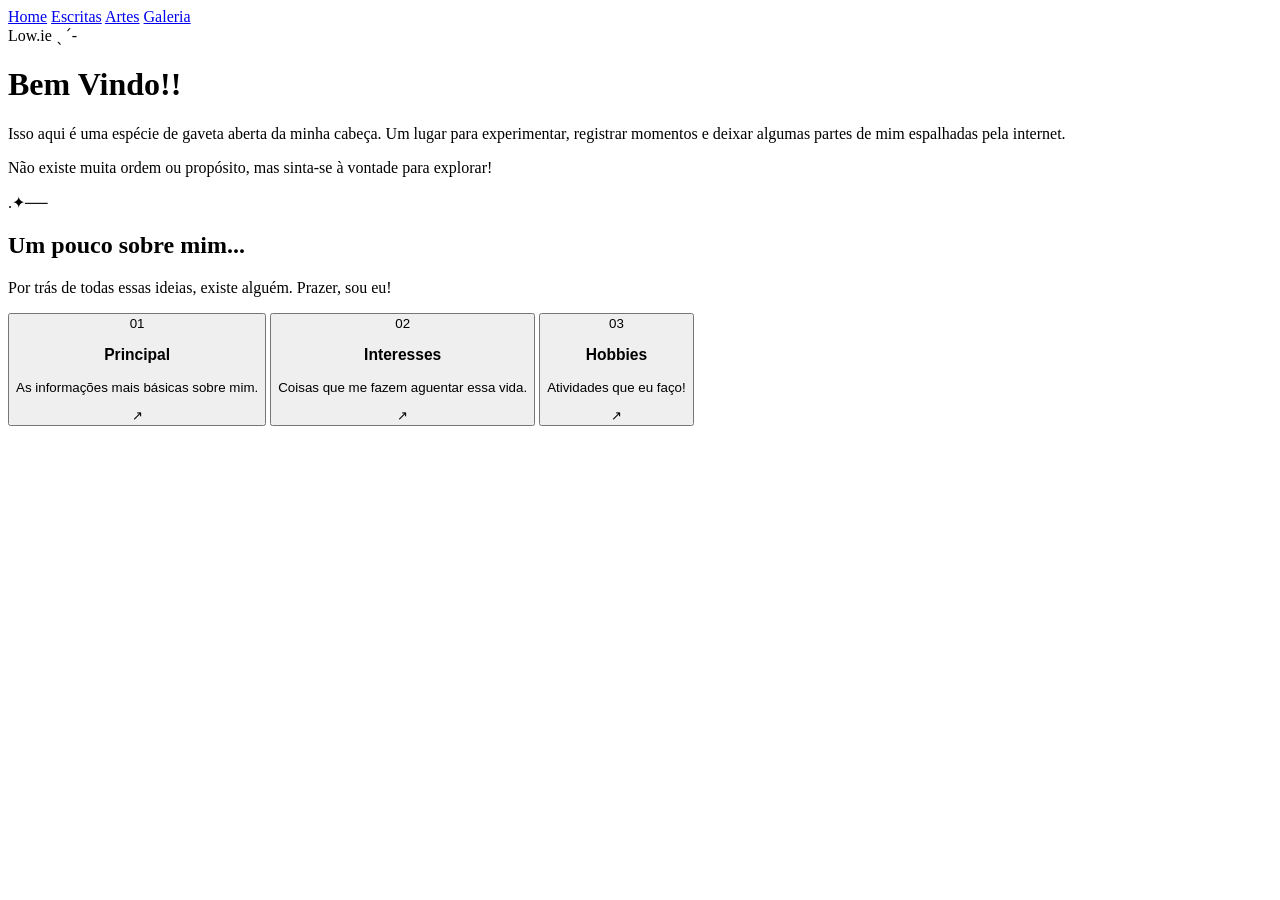
==== index.html @ aa316109 "commit base" ====
<!DOCTYPE html>
<html lang="pt-br">

<head>
    <meta charset="UTF-8">
    <meta name="viewport" content="width=device-width, initial-scale=1.0">

    <title>Low.ie - Meu Cantinho</title>

    <!-- Fonte -->
    <link rel="preconnect" href="https://fonts.googleapis.com">
    <link rel="preconnect" href="https://fonts.gstatic.com" crossorigin>
    <link href="https://fonts.googleapis.com/css2?family=Chakra+Petch:wght@400;500;600;700&display=swap" rel="stylesheet">

    <!-- CSS -->
    <link rel="stylesheet" href="css/main.css">
</head>

<body>

    <main class="container">

        <!-- Cabeçalho e Banner -->
        <header class="cabecalho">

            <div class="banner">

                <!-- Navegação -->
                <nav class="navegacao">
                    <a href="index.html" aria-current="page">Home</a>
                    <a href="escritas.html">Escritas</a>
                    <a href="artes.html">Artes</a>
                    <a href="galeria.html">Galeria</a>
                </nav>

                <!-- Identidade -->
                <div class="logo">
                    <span>Low.ie</span>
                    <span class="detalhe-logo">ˎˊ-</span>
                </div>

                <!-- Título -->
                <h1 class="titulo-banner">Bem Vindo!!</h1>

            </div>

        </header>

        <!-- Apresentação -->
        <section class="apresentacao">

            <p>
                Isso aqui é uma espécie de gaveta aberta da minha cabeça.
                Um lugar para experimentar, registrar momentos e deixar
                algumas partes de mim espalhadas pela internet.
            </p>

            <p class="convite">
                Não existe muita ordem ou propósito, mas sinta-se à
                vontade para explorar!
            </p>

        </section>

        <!-- Divisor decorativo -->
        <div class="divisor">

            <div class="linha"></div>

            <div class="pontos">
                <span></span>
                <span></span>
                <span></span>
            </div>

        </div>

    </main>

    <!-- Nova seção -->
    <section class="secao-conteudo revelar">

        <div class="secao-titulo">
            <span class="numero">.✦── </span>
            <h2>Um pouco sobre mim...</h2>
        </div>

        <p class="descricao-secao">
            Por trás de todas essas ideias, existe alguém. Prazer, sou eu!
        </p>

        <div class="conteudo-categorias">

            <button type="button" class="categoria" data-modal="modais/principal.html">
                <span>01</span>
                <h3>Principal</h3>
                <p>As informações mais básicas sobre mim.</p>
                <span class="seta">↗</span>
            </button>

            <button type="button" class="categoria" data-modal="modais/interesses.html">
                <span>02</span>
                <h3>Interesses</h3>
                <p>Coisas que me fazem aguentar essa vida. </p>
                <span class="seta">↗</span>
            </button>

            <button type="button" class="categoria" data-modal="modais/hobbies.html">
                <span>03</span>
                <h3>Hobbies</h3>
                <p>Atividades que eu faço!</p>
                <span class="seta">↗</span>
            </button>

        </div>

    </section>

    <dialog class="janela-categoria" id="janela-categoria" aria-labelledby="titulo-janela">
        <div class="janela-cabecalho">
            <h2 id="titulo-janela">Categoria</h2>
            <button type="button" class="fechar-janela" aria-label="Fechar janela">×</button>
        </div>
        <iframe class="janela-corpo" id="corpo-janela" title="Conteúdo da categoria" src="about:blank"></iframe>
    </dialog>

    <script type="module" src="js/main.js"></script>

</body>

</html>
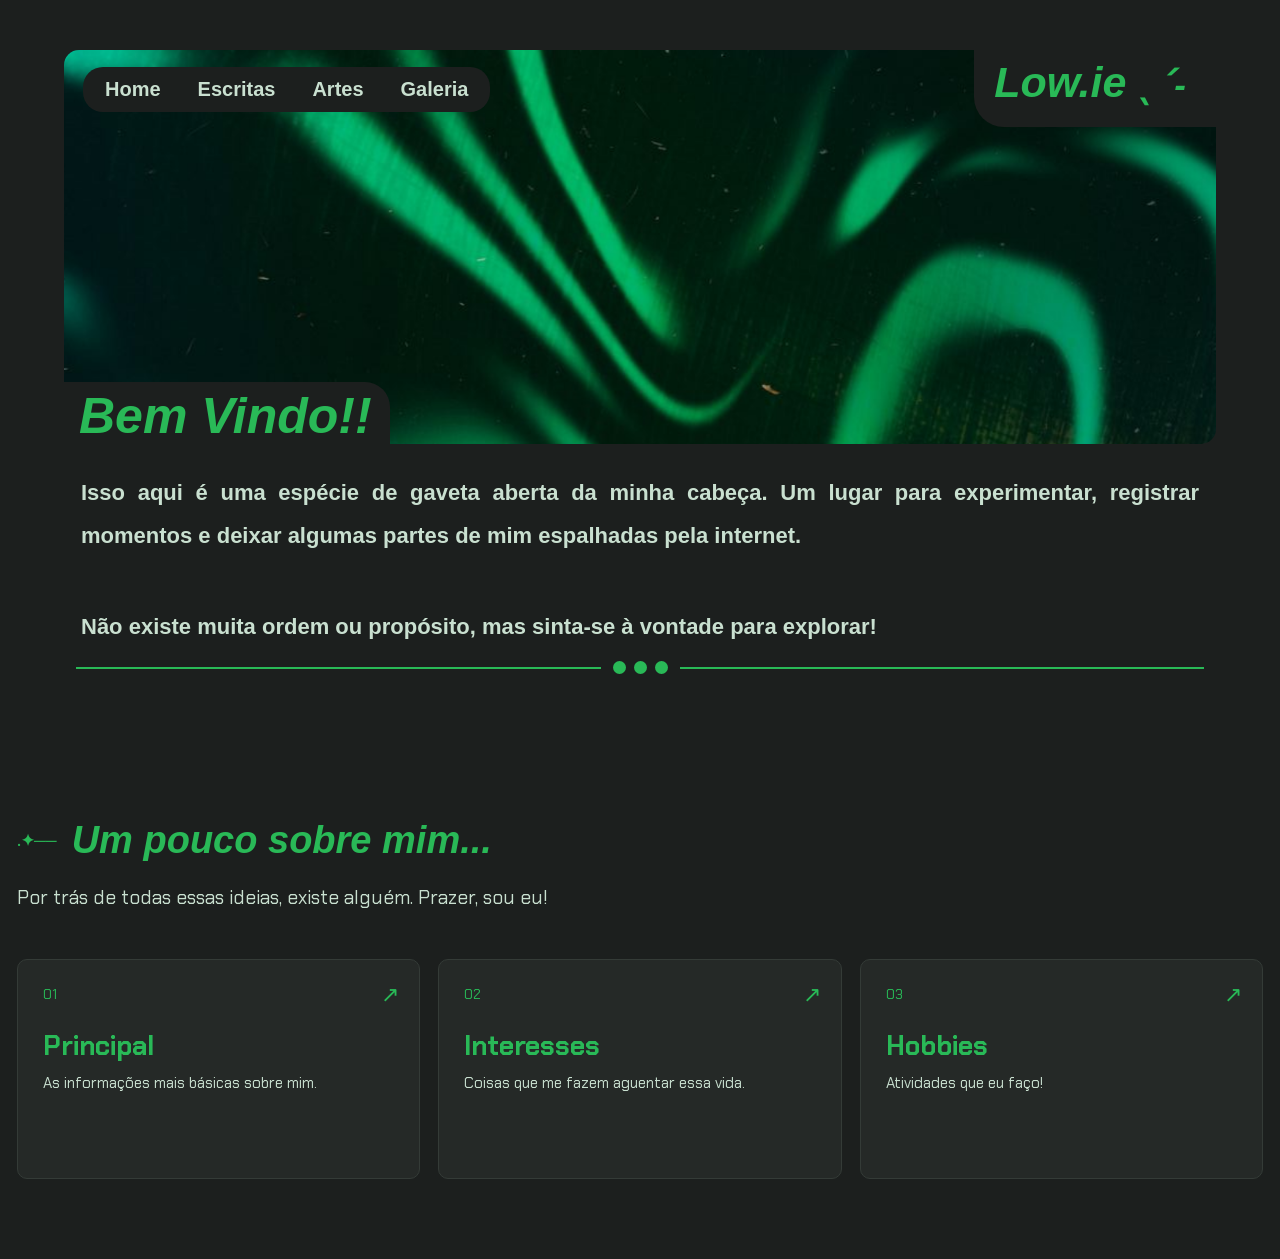
==== commit 126ada84: "feat: base para a página de escritas, ainda sem nenhuma funcionalidade" ====
--- a/index.html
+++ b/index.html
@@ -29,9 +29,9 @@
                 <!-- Navegação -->
                 <nav class="navegacao">
                     <a href="index.html" aria-current="page">Home</a>
-                    <a href="escritas.html">Escritas</a>
-                    <a href="artes.html">Artes</a>
-                    <a href="galeria.html">Galeria</a>
+                    <a href="public/escritas.html">Escritas</a>
+                    <a href="public/artes.html">Artes</a>
+                    <a href="public/galeria.html">Galeria</a>
                 </nav>
 
                 <!-- Identidade -->
--- a/css/main.css
+++ b/css/main.css
@@ -0,0 +1,4 @@
+@import url("./base.css");
+@import url("./home.css");
+@import url("./category-modal.css");
+@import url("./reveal.css");
